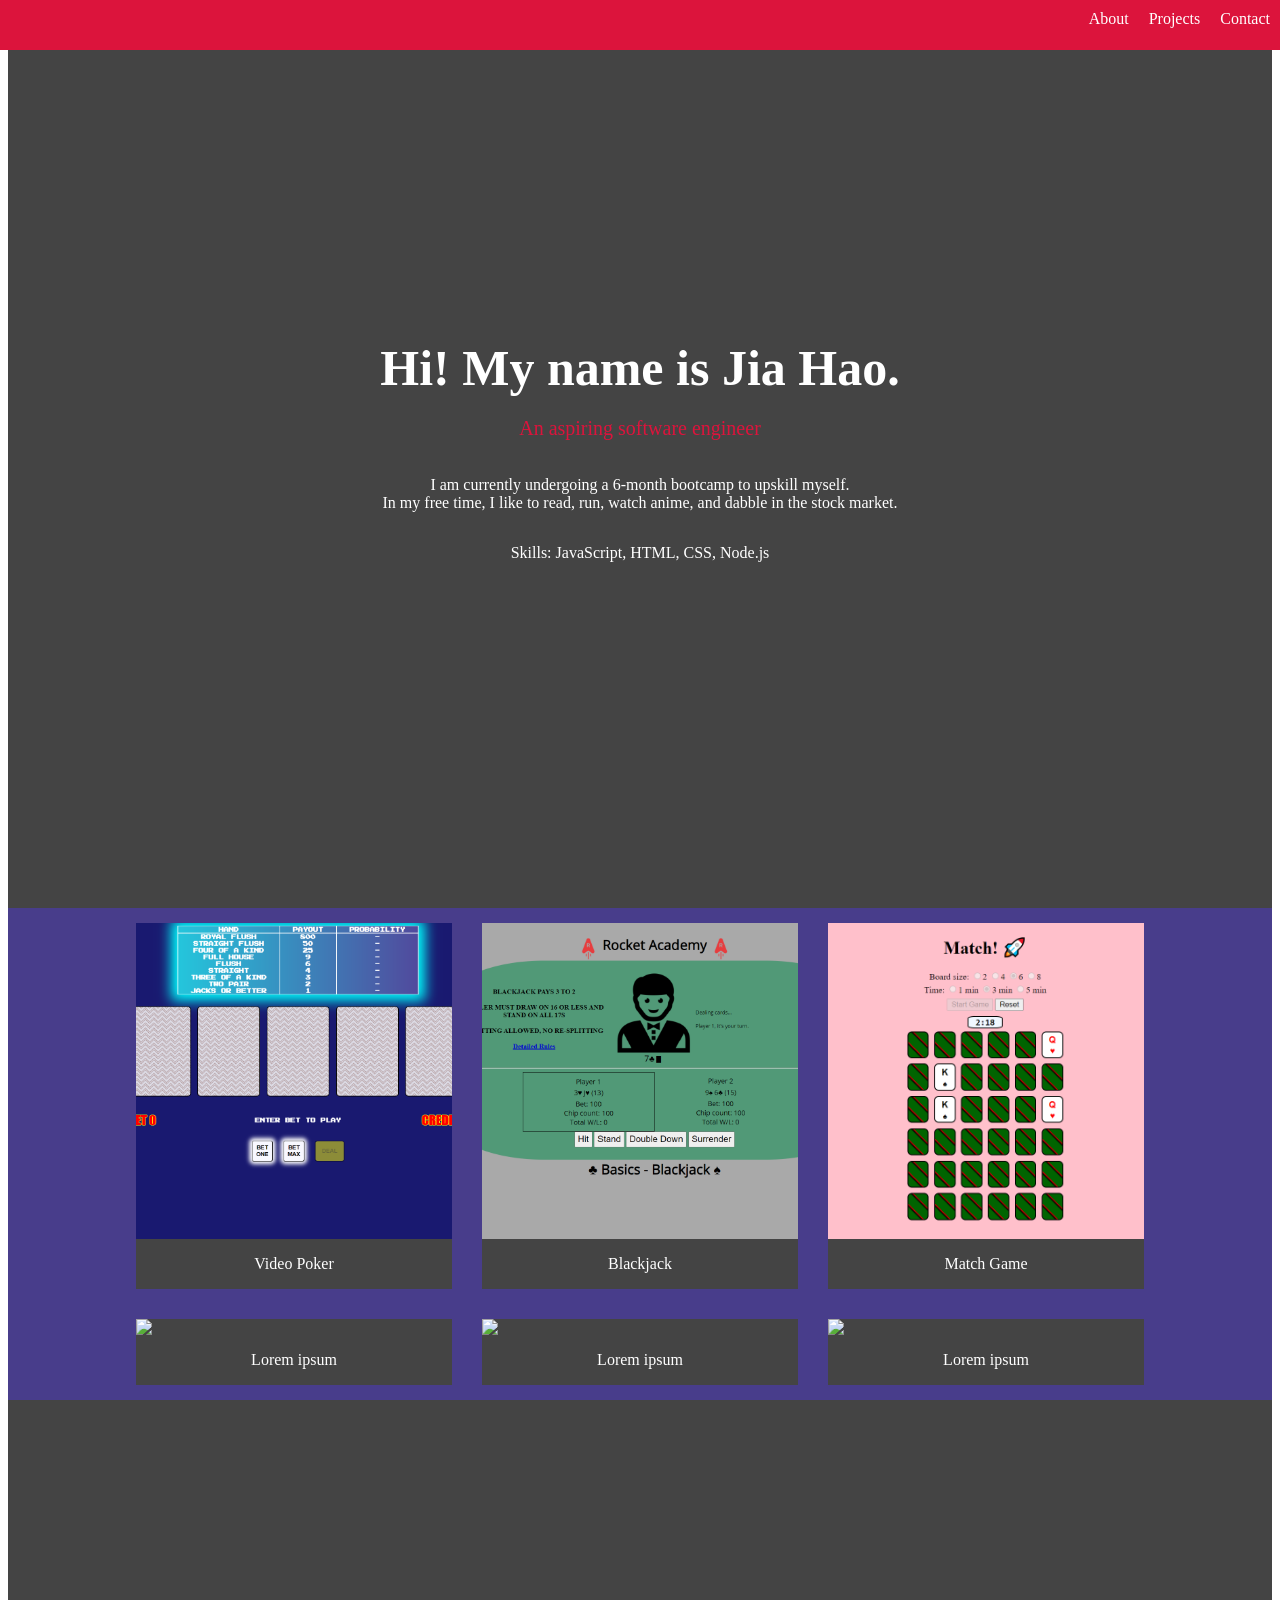
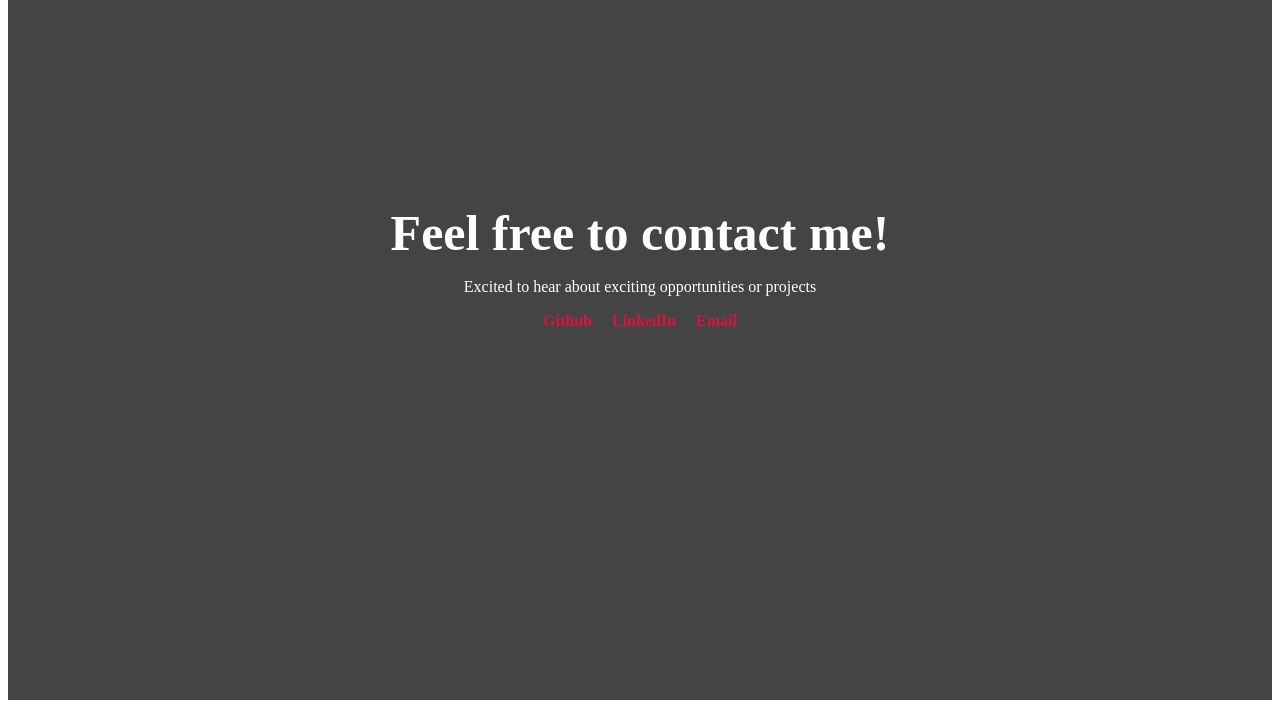
==== index.html @ e5fbf815 "add basic page" ====
<!DOCTYPE html>
<html lang="en">
  <head>
    <meta charset="utf-8" />
    <meta
      name="viewport"
      content="width=device-width, initial-scale=1, shrink-to-fit=no"
    />

    <link href="styles.css" rel="stylesheet" />

    <title>Jia Hao's Portfolio Site</title>
  </head>
  <body>
    <nav id="navbar">
      <ul id="navlist">
        <li class="nav-element">
          <a href="#welcome-section" class="nav-link">About</a>
        </li>
        <li class="nav-element">
          <a href="#projects" class="nav-link">Projects</a>
        </li>
        <li class="nav-element">
          <a href="#contact" class="nav-link">Contact</a>
        </li>
      </ul>
    </nav>
    <div id="welcome-section">
      <h1 id="intro-text">Hi! My name is <span id="name">Jia Hao</span>.</h1>
      <p id="description-text">An aspiring software engineer</p>
      <p>
        I am currently undergoing a 6-month bootcamp to upskill myself.<br />In
        my free time, I like to read, run, watch anime, and dabble in the stock
        market.
      </p>
      <p>Skills: JavaScript, HTML, CSS, Node.js</p>
    </div>
    <div id="projects">
      <div class="project-tile">
        <a
          class="project-tile-href"
          href="https://lim-jiahao.github.io/video-poker-bootcamp/"
          target="_blank"
        >
          <img src="videopoker.png" class="project-image" />
          <p class="project-name">Video Poker</p>
        </a>
      </div>

      <div class="project-tile">
        <a
          class="project-tile-href"
          href="https://lim-jiahao.github.io/basics-blackjack/"
          target="_blank"
        >
          <img src="blackjack.png" class="project-image" />
          <p class="project-name">Blackjack</p>
        </a>
      </div>

      <div class="project-tile">
        <a
          class="project-tile-href"
          href="https://lim-jiahao.github.io/match-game-bootcamp/"
          target="_blank"
        >
          <img src="match.png" class="project-image" />
          <p class="project-name">Match Game</p>
        </a>
      </div>

      <div class="project-tile">
        <a class="project-tile-href" href="#">
          <img src="https://picsum.photos/250" class="project-image" />
          <p class="project-name">Lorem ipsum</p>
        </a>
      </div>

      <div class="project-tile">
        <a class="project-tile-href" href="#">
          <img src="https://picsum.photos/250" class="project-image" />
          <p class="project-name">Lorem ipsum</p>
        </a>
      </div>

      <div class="project-tile">
        <a class="project-tile-href" href="#">
          <img src="https://picsum.photos/250" class="project-image" />
          <p class="project-name">Lorem ipsum</p>
        </a>
      </div>
    </div>
    <div id="contact">
      <h1 id="collab-text">Feel free to contact me!</h1>
      <p>Excited to hear about exciting opportunities or projects</p>
      <div id="contact-links">
        <div>
          <a
            href="https://github.com/lim-jiahao"
            target="_blank"
            id="profile-link"
            class="contact-link"
            >Github</a
          >
        </div>
        <div>
          <a
            href="https://www.linkedin.com/in/lim-jia-hao/"
            target="_blank"
            id="profile-link"
            class="contact-link"
            >LinkedIn</a
          >
        </div>
        <div>
          <a
            href="mailto:lim.jiahaoo@gmail.com"
            target="_blank"
            id="profile-link"
            class="contact-link"
            >Email</a
          >
        </div>
      </div>
    </div>
  </body>
</html>
---- styles.css ----
#navbar {
  background: crimson;
  position: fixed;
  width: 100%;
  height: 50px;
  top: 0;
  left: 0;
  display: flex;
  align-items: center;
  justify-content: flex-end;
}

#navlist {
  display: flex;
  list-style: none;
  align-items: center;
}

.nav-element {
  /* display: inline; */
  padding: 10px;
  height: 30px;
}

.nav-link {
  text-decoration: none;
  color: white;
}

.nav-element:hover {
  background: darkslateblue;
}

#welcome-section {
  background: #444444;
  height: 100vh;
  display: flex;
  flex-direction: column;
  justify-content: center;
  align-items: center;
  color: white;
  text-align: center;
  padding: 0 10px;
}

#intro-text {
  margin: 0;
}

#name {
  animation-name: change-colour;
  animation-duration: 7s;
  animation-iteration-count: infinite;
}

@keyframes change-colour {
  50% {
    color: crimson;
  }
}

h1 {
  font-size: 50px;
}

#description-text {
  color: crimson;
  font-size: 20px;
}

#projects {
  display: flex;
  flex-wrap: wrap;
  color: white;
  justify-content: center;
  background: darkslateblue;
}

.project-tile {
  width: 25%;
  background: #444444;
  margin: 15px;
}

.project-tile-href {
  display: flex;
  flex-direction: column;
  align-items: center;
  text-decoration: none;
  color: inherit;
}

.project-image {
  width: 100%;
}

#contact {
  background: #444444;
  display: flex;
  flex-direction: column;
  align-items: center;
  justify-content: center;
  height: 100vh;
  color: white;
  text-align: center;
  padding: 0 10px;
}

#collab-text {
  margin-bottom: 0;
}

#contact-links {
  display: flex;
}

.contact-link {
  margin: 0px 10px;
  position: relative;
  font-weight: bold;
  color: crimson;
  text-decoration: none;
}

.contact-link:hover {
  top: 2px;
}

@media (max-width: 800px) {
  .project-tile {
    width: 40%;
  }
}

@media (max-width: 500px) {
  .project-tile {
    width: 80%;
  }

  h1 {
    font-size: 40px;
  }
}
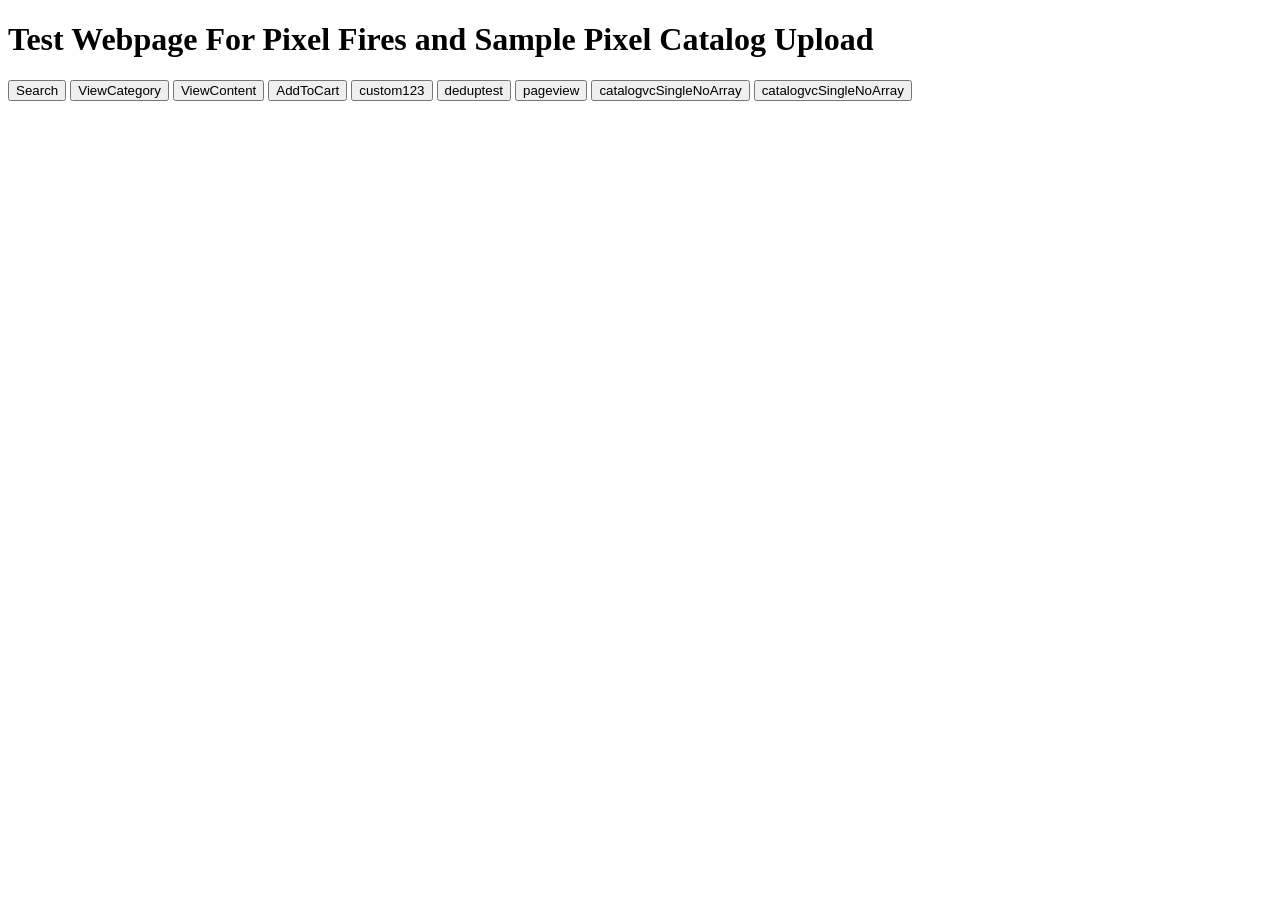
==== commit bb3231e1: "Create index.html" ====
--- a/index.html
+++ b/index.html
@@ -1,127 +1,131 @@
 <!DOCTYPE html>
-<html lang="en">
+<html>
   <head>
-    <meta charset="utf-8" />
-    <meta
-      name="viewport"
-      content="width=device-width, initial-scale=1, shrink-to-fit=no"
-    />
+    <meta charset="utf-8"/>
 
-    <link href="styles.css" rel="stylesheet" />
+    <!-- Meta Pixel Code -->
+    <script>
+    !function(f,b,e,v,n,t,s)
+    {if(f.fbq)return;n=f.fbq=function(){n.callMethod?
+    n.callMethod.apply(n,arguments):n.queue.push(arguments)};
+    if(!f._fbq)f._fbq=n;n.push=n;n.loaded=!0;n.version='2.0';
+    n.queue=[];t=b.createElement(e);t.async=!0;
+    t.src=v;s=b.getElementsByTagName(e)[0];
+    s.parentNode.insertBefore(t,s)}(window, document,'script',
+    'https://connect.facebook.net/en_US/fbevents.js');
+    fbq('init', '1262512919425719');
+    fbq('track', 'PageView');
+    </script>
+    <noscript><img height="1" width="1" style="display:none"
+    src="https://www.facebook.com/tr?id=1262512919425719&ev=PageView&noscript=1"
+    /></noscript>
+    <!-- End Meta Pixel Code -->
 
-    <title>Jia Hao's Portfolio Site</title>
+    <!--<meta property="og:title" content="Facebook T-Shirt">
+    <meta property="og:description" content="Unisex Facebook T-shirt, Small">
+    <meta property="og:type" content="product.test">
+    <meta property="og:url" content="https://adtestsite.xyz">
+    <meta property="og:image" content="https://adtestsite.xyz/images/shirt.jpg">
+    <meta property="product:brand" content="Facebook">
+    <meta property="product:availability" content="in stock">
+    <meta property="product:condition" content="new">
+    <meta property="product:price:amount" content="7.99">
+    <meta property="product:price:currency" content="USD">
+    <meta property="product:retailer_item_id" content="facebook_tshirt_001">
+    <meta property="product:item_group_id" content="fb_tshirts">
+    <meta property="product:category" content="212">-->
   </head>
   <body>
-    <nav id="navbar">
-      <ul id="navlist">
-        <li class="nav-element">
-          <a href="#welcome-section" class="nav-link">About</a>
-        </li>
-        <li class="nav-element">
-          <a href="#projects" class="nav-link">Projects</a>
-        </li>
-        <li class="nav-element">
-          <a href="#contact" class="nav-link">Contact</a>
-        </li>
-      </ul>
-    </nav>
-    <div id="welcome-section">
-      <h1 id="intro-text">Hi! My name is <span id="name">Jia Hao</span>.</h1>
-      <p id="description-text">An aspiring software engineer</p>
-      <p>
-        I am currently undergoing a 6-month bootcamp to upskill myself.<br />In
-        my free time, I like to read, run, watch anime, and dabble in the stock
-        market.
-      </p>
-      <p>Skills: JavaScript, HTML, CSS, Node.js</p>
-    </div>
-    <div id="projects">
-      <div class="project-tile">
-        <a
-          class="project-tile-href"
-          href="https://lim-jiahao.github.io/video-poker-bootcamp/"
-          target="_blank"
-        >
-          <img src="videopoker.png" class="project-image" />
-          <p class="project-name">Video Poker</p>
-        </a>
-      </div>
-
-      <div class="project-tile">
-        <a
-          class="project-tile-href"
-          href="https://lim-jiahao.github.io/basics-blackjack/"
-          target="_blank"
-        >
-          <img src="blackjack.png" class="project-image" />
-          <p class="project-name">Blackjack</p>
-        </a>
-      </div>
-
-      <div class="project-tile">
-        <a
-          class="project-tile-href"
-          href="https://lim-jiahao.github.io/match-game-bootcamp/"
-          target="_blank"
-        >
-          <img src="match.png" class="project-image" />
-          <p class="project-name">Match Game</p>
-        </a>
-      </div>
-
-      <div class="project-tile">
-        <a class="project-tile-href" href="#">
-          <img src="https://picsum.photos/250" class="project-image" />
-          <p class="project-name">Lorem ipsum</p>
-        </a>
-      </div>
-
-      <div class="project-tile">
-        <a class="project-tile-href" href="#">
-          <img src="https://picsum.photos/250" class="project-image" />
-          <p class="project-name">Lorem ipsum</p>
-        </a>
-      </div>
-
-      <div class="project-tile">
-        <a class="project-tile-href" href="#">
-          <img src="https://picsum.photos/250" class="project-image" />
-          <p class="project-name">Lorem ipsum</p>
-        </a>
-      </div>
-    </div>
-    <div id="contact">
-      <h1 id="collab-text">Feel free to contact me!</h1>
-      <p>Excited to hear about exciting opportunities or projects</p>
-      <div id="contact-links">
-        <div>
-          <a
-            href="https://github.com/lim-jiahao"
-            target="_blank"
-            id="profile-link"
-            class="contact-link"
-            >Github</a
-          >
-        </div>
-        <div>
-          <a
-            href="https://www.linkedin.com/in/lim-jia-hao/"
-            target="_blank"
-            id="profile-link"
-            class="contact-link"
-            >LinkedIn</a
-          >
-        </div>
-        <div>
-          <a
-            href="mailto:lim.jiahaoo@gmail.com"
-            target="_blank"
-            id="profile-link"
-            class="contact-link"
-            >Email</a
-          >
-        </div>
-      </div>
-    </div>
+    <h1>Test Webpage For Pixel Fires and Sample Pixel Catalog Upload</h1>
+    <button id="search">Search</button>
+    <button id="viewcategory">ViewCategory</button>
+    <button id="viewcontent">ViewContent</button>
+    <button id="addtocart">AddToCart</button>
+    <button id="custom123">custom123</button>
+    <button id="duduptest">deduptest</button>
+    <button id="pageview">pageview</button>
+    <button id="catalogvc">catalogvcSingleNoArray</button>
+    <button id="belltest">catalogvcSingleNoArray</button>
   </body>
+  <script>
+	  const searchButton = document.getElementById('search');
+	  const viewCategoryButton = document.getElementById('viewcategory');
+	  const viewContentButton = document.getElementById('viewcontent');
+	  const addToCartButton = document.getElementById('addtocart');
+	  const custom123Button = document.getElementById('custom123');
+	  const deduptestButton = document.getElementById('duduptest');
+	  const pageviewButton = document.getElementById('pageview');	  
+	  const catalogvcButton = document.getElementById('catalogvc');	  
+	  const belltest = document.getElementById('belltest');	  
+	    
+	  catalogvcButton.addEventListener('click', event => {
+		  fbq('track', 'AddToCart', {
+			  value: .5,
+   			  currency: 'USD',
+    			  content_type: 'product', // required property
+    			  content_ids: '201'
+		  });
+	  }); 
+	  
+	  
+	  belltest.addEventListener('click', event => {
+		  fbq('track', 'AddToCart', {
+			  value: .5,
+   			  currency: 'USD',
+    			  content_type: 'product', // required property
+    			  content_ids: "201"
+		  });
+	  }); 
+	    
+	  searchButton.addEventListener('click', event => {
+		  fbq('track', 'Search', {
+			  search_string: 'leather sandals',
+			  content_ids: ['1234', '2424', '1318', '6832'],
+			  content_type: 'product'
+		  });
+	  });
+	    
+	  viewCategoryButton.addEventListener('click', event => {
+		  fbq('trackCustom', 'ViewCategory', {
+			  content_name: 'Really Fast Running Shoes',
+			  content_category: '自有命理,命格,親子學業,張盛舒,紫微',
+			  content_ids: ['1234', '2424', '1318', '6832'],
+			  content_type: 'product'
+		  });
+	  });
+	    
+	  viewContentButton.addEventListener('click', event => {
+		  fbq('track', 'ViewContent', {
+			  content_ids: ['1234'],
+			  content_type: 'product',
+			  value: 0.50,
+			  currency: 'USD'
+		  });
+	  }); 
+	    
+	  addToCartButton.addEventListener('click', event => {
+		  fbq('track', 'AddToCart', {
+			  content_ids: ['1234', '1853', '9386'],
+			  content_type: 'product',
+			  value: 3.50,
+			  currency: 'USD'
+		  });
+	  });
+	  
+	  custom123Button.addEventListener('click', event => {
+		  fbq('trackCustom', 'Custom123', {
+			  test_string: 'testparam'
+		  });
+	  });
+	  
+	  deduptestButton.addEventListener('click', event => {
+		  fbq('track', 'DedupTest', {}, {eventID: '123'})
+	  });
+	  
+	  pageviewButton.addEventListener('click', event => {
+		  fbq('track', 'PageView2', {'customdata': 'customdata'});
+		  console.log("firing subsequent pageview");
+	  });
+	  
+    </script>
 </html>
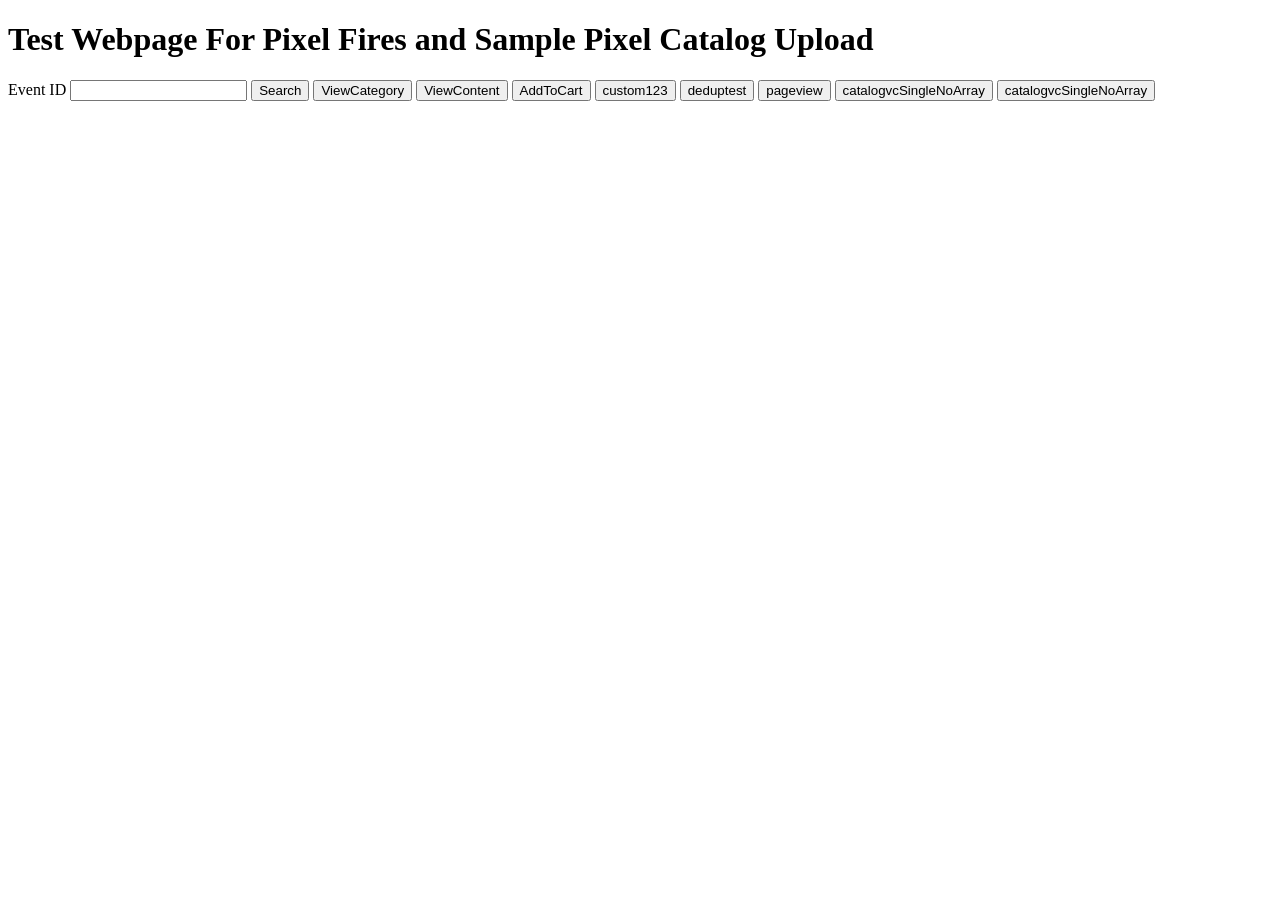
==== commit 77a20c19: "Update index.html" ====
--- a/index.html
+++ b/index.html
@@ -37,6 +37,15 @@
   </head>
   <body>
     <h1>Test Webpage For Pixel Fires and Sample Pixel Catalog Upload</h1>
+
+	<label for="eventid">Event ID</label>
+
+	<input
+	  type="text"
+	  id="eventid"
+	  name="eventid"
+	  required
+	/>
     <button id="search">Search</button>
     <button id="viewcategory">ViewCategory</button>
     <button id="viewcontent">ViewContent</button>
@@ -57,6 +66,7 @@
 	  const pageviewButton = document.getElementById('pageview');	  
 	  const catalogvcButton = document.getElementById('catalogvc');	  
 	  const belltest = document.getElementById('belltest');	  
+	  const eventIDInput = document.getElementById('eventid');
 	    
 	  catalogvcButton.addEventListener('click', event => {
 		  fbq('track', 'AddToCart', {
@@ -119,7 +129,9 @@
 	  });
 	  
 	  deduptestButton.addEventListener('click', event => {
-		  fbq('track', 'DedupTest', {}, {eventID: '123'})
+		  const eventID = eventIDInput.value;
+		  console.log(eventID);
+		  fbq('track', 'DedupTest', {}, {eventID: eventID })
 	  });
 	  
 	  pageviewButton.addEventListener('click', event => {
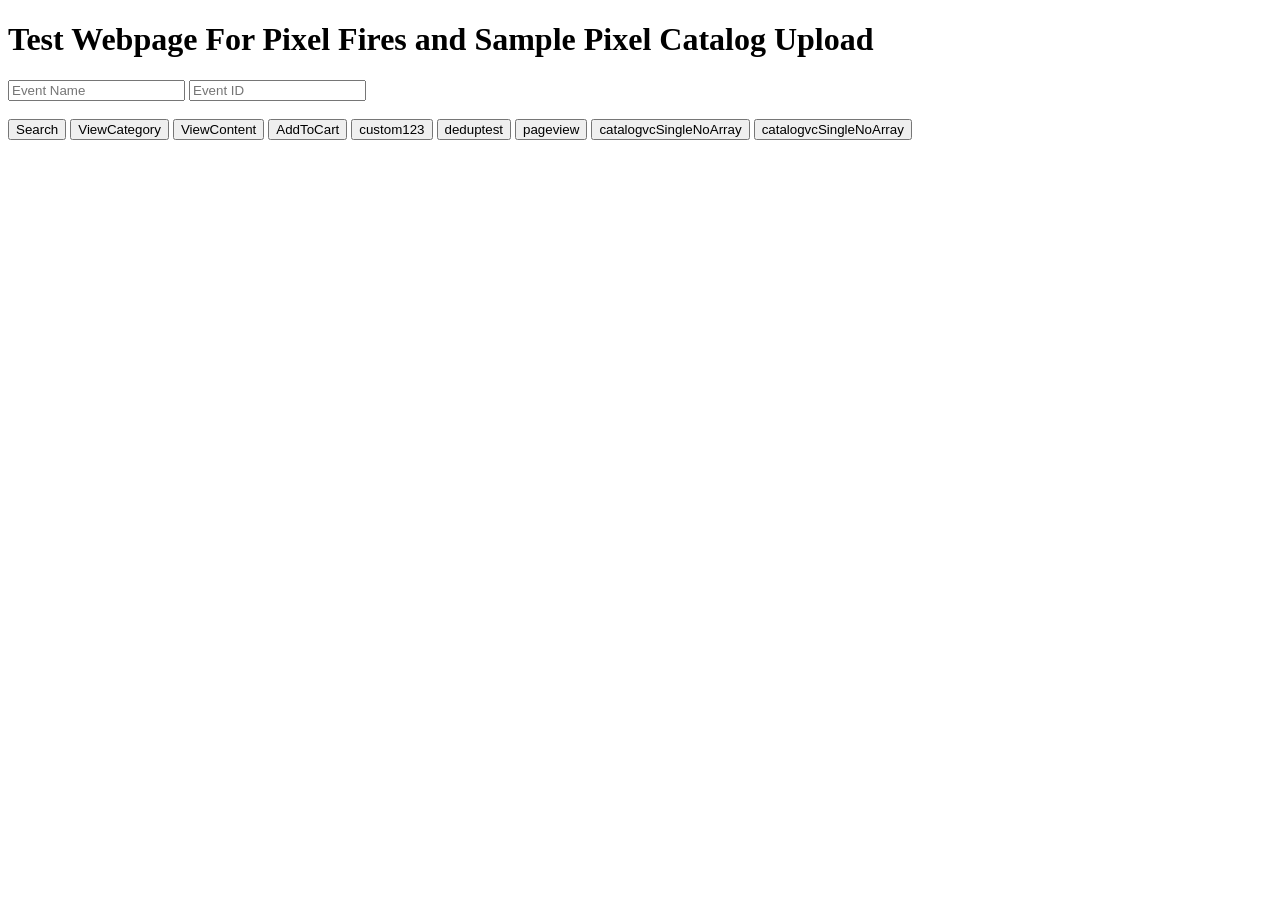
==== commit 74049d14: "Update index.html" ====
--- a/index.html
+++ b/index.html
@@ -38,14 +38,21 @@
   <body>
     <h1>Test Webpage For Pixel Fires and Sample Pixel Catalog Upload</h1>
 
-	<label for="eventid">Event ID</label>
-
+    <input
+	  type="text"
+	  id="eventname"
+	  name="eventname"
+	  placeholder="Event Name"
+	  required
+	/>
 	<input
 	  type="text"
 	  id="eventid"
 	  name="eventid"
+	  placeholder="Event ID"
 	  required
 	/>
+	<br><br>
     <button id="search">Search</button>
     <button id="viewcategory">ViewCategory</button>
     <button id="viewcontent">ViewContent</button>
@@ -66,6 +73,7 @@
 	  const pageviewButton = document.getElementById('pageview');	  
 	  const catalogvcButton = document.getElementById('catalogvc');	  
 	  const belltest = document.getElementById('belltest');	  
+	  const eventNameInput = document.getElementById('eventname');
 	  const eventIDInput = document.getElementById('eventid');
 	    
 	  catalogvcButton.addEventListener('click', event => {
@@ -129,9 +137,10 @@
 	  });
 	  
 	  deduptestButton.addEventListener('click', event => {
+		  const eventName = eventNameInput.value;
 		  const eventID = eventIDInput.value;
-		  console.log(eventID);
-		  fbq('track', 'DedupTest', {}, {eventID: eventID })
+		  console.log(eventName, eventID);
+		  fbq('trackCustom', eventName, {}, {eventID: eventID })
 	  });
 	  
 	  pageviewButton.addEventListener('click', event => {
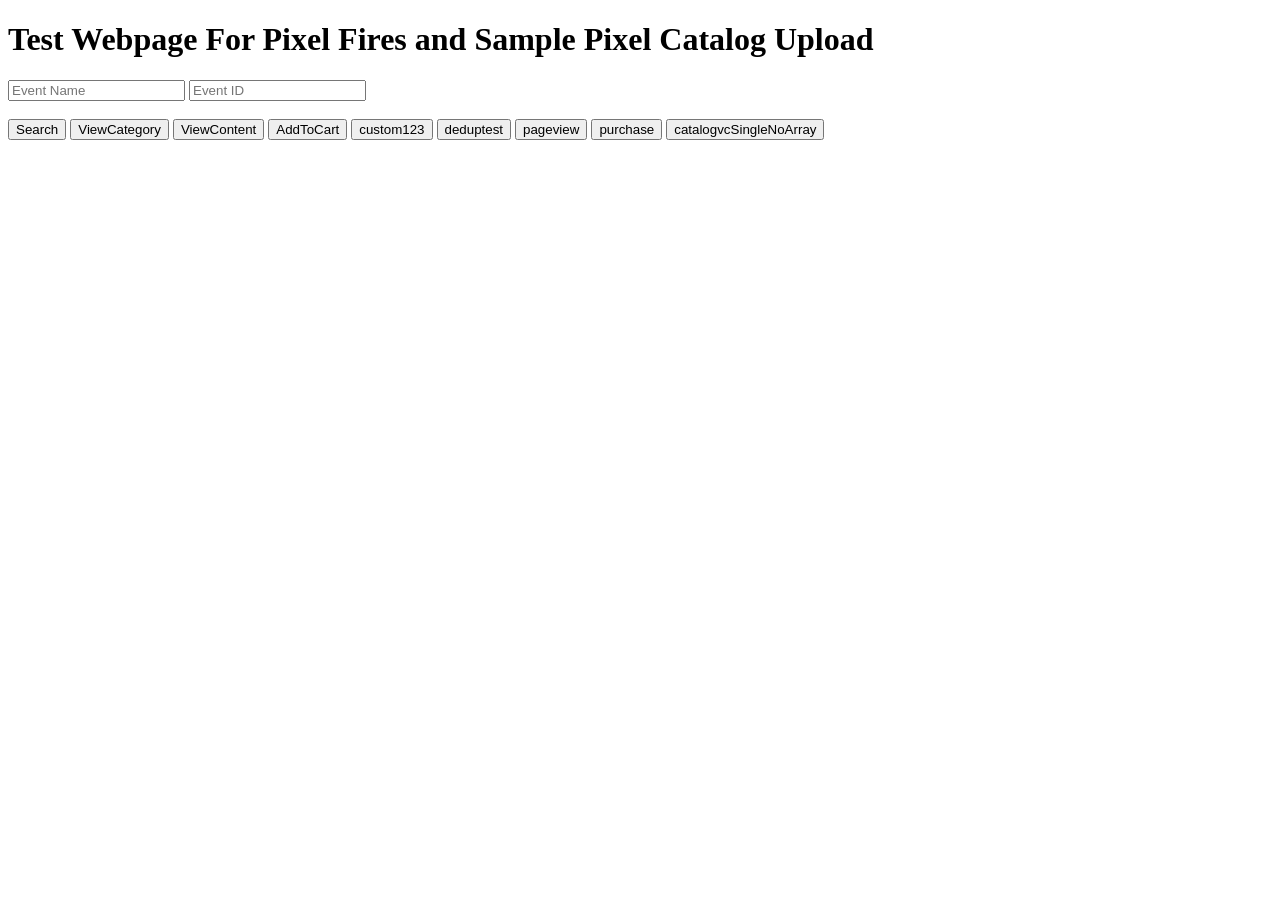
==== commit 2b742bc2: "Update index.html" ====
--- a/index.html
+++ b/index.html
@@ -60,8 +60,9 @@
     <button id="custom123">custom123</button>
     <button id="duduptest">deduptest</button>
     <button id="pageview">pageview</button>
+	<button id="purchase">purchase</button>
     <button id="catalogvc">catalogvcSingleNoArray</button>
-    <button id="belltest">catalogvcSingleNoArray</button>
+
   </body>
   <script>
 	  const searchButton = document.getElementById('search');
@@ -75,25 +76,6 @@
 	  const belltest = document.getElementById('belltest');	  
 	  const eventNameInput = document.getElementById('eventname');
 	  const eventIDInput = document.getElementById('eventid');
-	    
-	  catalogvcButton.addEventListener('click', event => {
-		  fbq('track', 'AddToCart', {
-			  value: .5,
-   			  currency: 'USD',
-    			  content_type: 'product', // required property
-    			  content_ids: '201'
-		  });
-	  }); 
-	  
-	  
-	  belltest.addEventListener('click', event => {
-		  fbq('track', 'AddToCart', {
-			  value: .5,
-   			  currency: 'USD',
-    			  content_type: 'product', // required property
-    			  content_ids: "201"
-		  });
-	  }); 
 	    
 	  searchButton.addEventListener('click', event => {
 		  fbq('track', 'Search', {
@@ -114,7 +96,7 @@
 	    
 	  viewContentButton.addEventListener('click', event => {
 		  fbq('track', 'ViewContent', {
-			  content_ids: ['1234'],
+			  content_ids: ['FB_product_1234', 'FB_product_1235', 'FB_product_1236', 'FB_product_1237', 'FB_product_1238'],
 			  content_type: 'product',
 			  value: 0.50,
 			  currency: 'USD'
@@ -123,7 +105,7 @@
 	    
 	  addToCartButton.addEventListener('click', event => {
 		  fbq('track', 'AddToCart', {
-			  content_ids: ['1234', '1853', '9386'],
+			  content_ids: ['FB_product_1234', 'FB_product_1235', 'FB_product_1236', 'FB_product_1237', 'FB_product_1238'],
 			  content_type: 'product',
 			  value: 3.50,
 			  currency: 'USD'
@@ -147,6 +129,24 @@
 		  fbq('track', 'PageView2', {'customdata': 'customdata'});
 		  console.log("firing subsequent pageview");
 	  });
+
+	  purchase.addEventListener('click', event => {
+		  fbq('track', 'AddToCart', {
+			  value: .5,
+   			  currency: 'USD',
+			  content_type: 'product', // required property
+			  content_ids: ['FB_product_1234', 'FB_product_1235', 'FB_product_1236', 'FB_product_1237', 'FB_product_1238'],
+		  });
+	  }); 
+	  
+	  catalogvcButton.addEventListener('click', event => {
+		  fbq('track', 'AddToCart', {
+			  value: .5,
+   			  currency: 'USD',
+    			  content_type: 'product', // required property
+    			  content_ids: '201'
+		  });
+	  }); 
 	  
     </script>
 </html>
